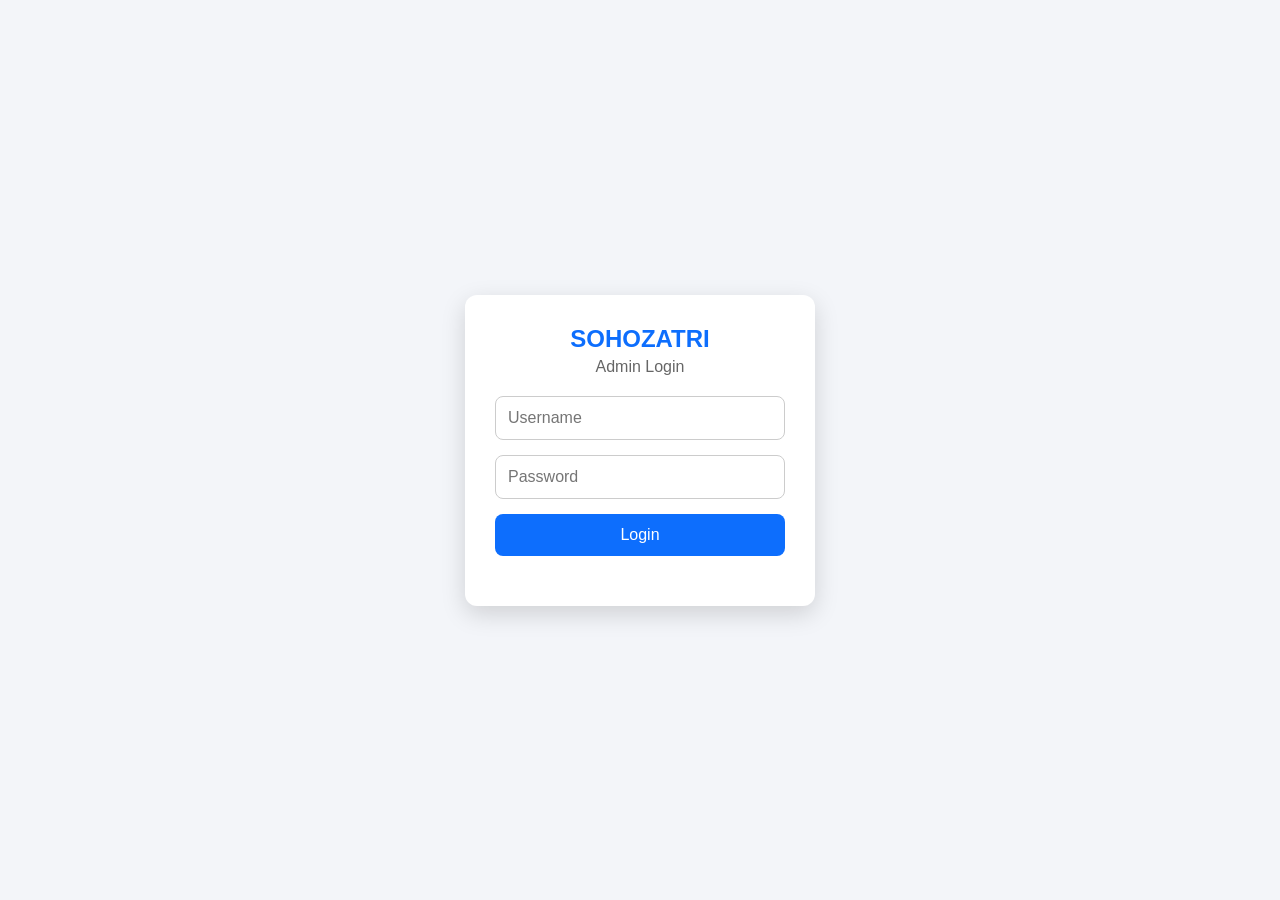
==== admin.html @ ab839cd4 "Add files via upload" ====
<!DOCTYPE html>
<html lang="en">
<head>
<meta charset="UTF-8">
<meta name="viewport" content="width=device-width, initial-scale=1.0">
<title>SOHOZATRI Admin Login</title>
<link rel="stylesheet" href="admin.css">
</head>
<body>

<div class="login-box">
    <h2>SOHOZATRI</h2>
    <p>Admin Login</p>

    <input type="text" id="username" placeholder="Username">

    <input type="password" id="password" placeholder="Password">

    <button onclick="login()">Login</button>

    <p id="msg"></p>
</div>

<script src="admin.js"></script>

</body>
</html>
---- admin.css ----
*{
margin:0;
padding:0;
box-sizing:border-box;
font-family:Arial, sans-serif;
}

body{
background:#f3f5f9;
display:flex;
justify-content:center;
align-items:center;
height:100vh;
}

.login-box{
background:#fff;
width:350px;
padding:30px;
border-radius:12px;
box-shadow:0 8px 25px rgba(0,0,0,.15);
}

h2{
text-align:center;
color:#0d6efd;
margin-bottom:5px;
}

.login-box p{
text-align:center;
margin-bottom:20px;
color:#666;
}

input{
width:100%;
padding:12px;
margin-bottom:15px;
border:1px solid #ccc;
border-radius:8px;
font-size:16px;
}

button{
width:100%;
padding:12px;
background:#0d6efd;
color:#fff;
border:none;
border-radius:8px;
font-size:16px;
cursor:pointer;
}

button:hover{
background:#0b5ed7;
}

#msg{
margin-top:15px;
font-weight:bold;
color:red;
}
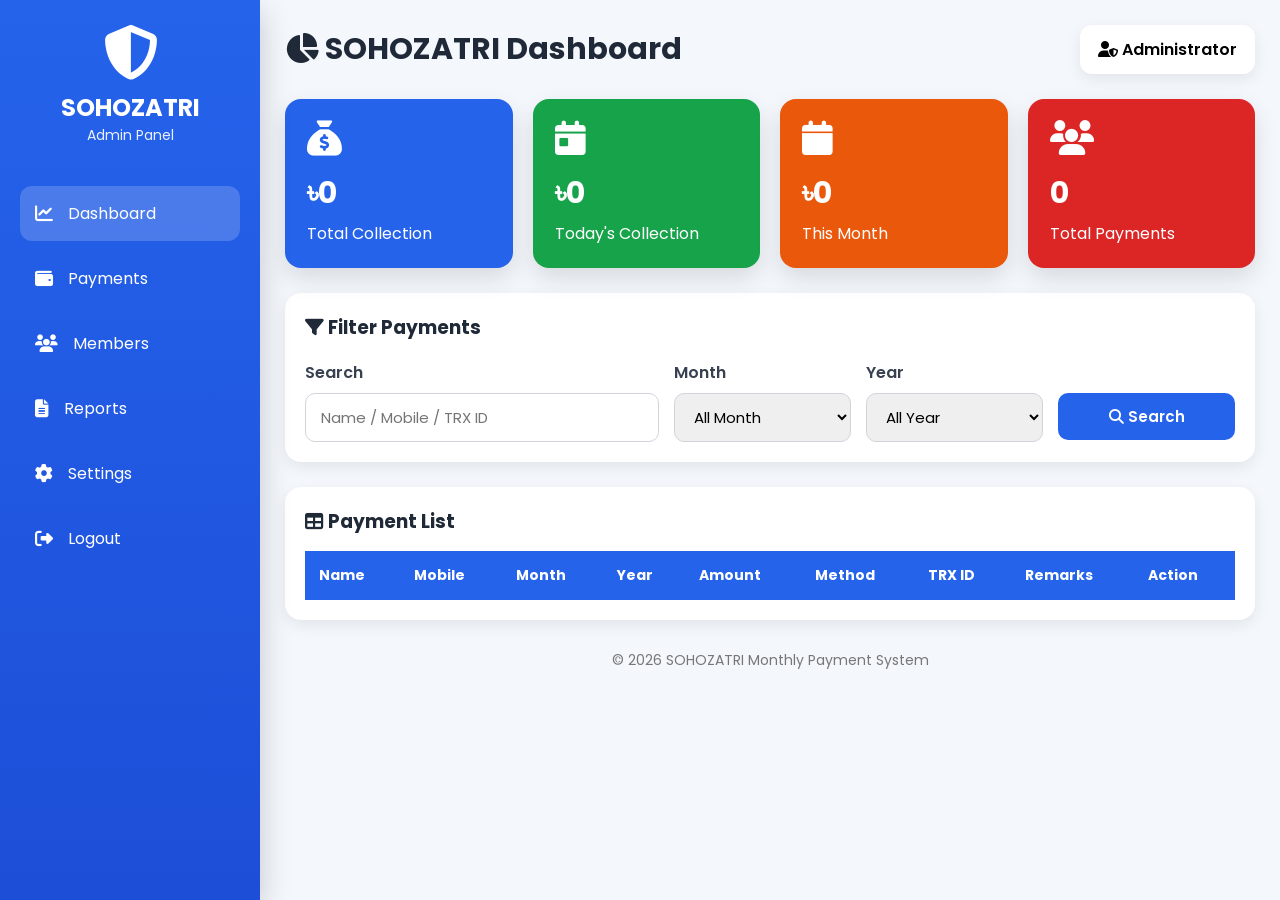
==== commit ec5f8358: "Add files via upload" ====
--- a/admin.html
+++ b/admin.html
@@ -1,27 +1,439 @@
 <!DOCTYPE html>
 <html lang="en">
+
 <head>
+
 <meta charset="UTF-8">
+
 <meta name="viewport" content="width=device-width, initial-scale=1.0">
-<title>SOHOZATRI Admin Login</title>
+
+<title>SOHOZATRI Admin Panel</title>
+
 <link rel="stylesheet" href="admin.css">
+
+<link rel="preconnect" href="https://fonts.googleapis.com">
+
+<link rel="preconnect" href="https://fonts.gstatic.com" crossorigin>
+
+<link href="https://fonts.googleapis.com/css2?family=Poppins:wght@300;400;500;600;700&display=swap" rel="stylesheet">
+
+<link rel="stylesheet"
+href="https://cdnjs.cloudflare.com/ajax/libs/font-awesome/6.5.2/css/all.min.css">
+
 </head>
+
 <body>
 
-<div class="login-box">
-    <h2>SOHOZATRI</h2>
-    <p>Admin Login</p>
-
-    <input type="text" id="username" placeholder="Username">
-
-    <input type="password" id="password" placeholder="Password">
-
-    <button onclick="login()">Login</button>
-
-    <p id="msg"></p>
+<div class="sidebar">
+
+<div class="logo">
+
+<i class="fa-solid fa-shield-halved"></i>
+
+<h2>SOHOZATRI</h2>
+
+<p>Admin Panel</p>
+
+</div>
+
+<ul>
+
+<li class="active">
+
+<i class="fa-solid fa-chart-line"></i>
+
+<span>Dashboard</span>
+
+</li>
+
+<li>
+
+<i class="fa-solid fa-wallet"></i>
+
+<span>Payments</span>
+
+</li>
+
+<li>
+
+<i class="fa-solid fa-users"></i>
+
+<span>Members</span>
+
+</li>
+
+<li>
+
+<i class="fa-solid fa-file-lines"></i>
+
+<span>Reports</span>
+
+</li>
+
+<li>
+
+<i class="fa-solid fa-gear"></i>
+
+<span>Settings</span>
+
+</li>
+
+<li id="logoutBtn">
+
+<i class="fa-solid fa-right-from-bracket"></i>
+
+<span>Logout</span>
+
+</li>
+
+</ul>
+
+</div>
+
+<div class="main">
+
+<header>
+
+<h1>
+
+<i class="fa-solid fa-chart-pie"></i>
+
+SOHOZATRI Dashboard
+
+</h1>
+
+<div class="admin-info">
+
+<i class="fa-solid fa-user-shield"></i>
+
+<span>Administrator</span>
+
+</div>
+
+</header>
+
+<div class="cards">
+
+<div class="card blue">
+
+<i class="fa-solid fa-sack-dollar"></i>
+
+<h2 id="totalCollection">৳0</h2>
+
+<p>Total Collection</p>
+
+</div>
+
+<div class="card green">
+
+<i class="fa-solid fa-calendar-day"></i>
+
+<h2 id="todayCollection">৳0</h2>
+
+<p>Today's Collection</p>
+
+</div>
+
+<div class="card orange">
+
+<i class="fa-solid fa-calendar"></i>
+
+<h2 id="monthCollection">৳0</h2>
+
+<p>This Month</p>
+
+</div>
+
+<div class="card red">
+
+<i class="fa-solid fa-users"></i>
+
+<h2 id="totalPayments">0</h2>
+
+<p>Total Payments</p>
+
+</div>
+
+</div>
+<!-- Filter Section -->
+
+<div class="filter-box">
+
+<h3>
+<i class="fa-solid fa-filter"></i>
+Filter Payments
+</h3>
+
+<div class="filter-grid">
+
+<div>
+
+<label>Search</label>
+
+<input type="text"
+id="searchInput"
+placeholder="Name / Mobile / TRX ID">
+
+</div>
+
+<div>
+
+<label>Month</label>
+
+<select id="monthFilter">
+
+<option value="">All Month</option>
+
+<option>January</option>
+<option>February</option>
+<option>March</option>
+<option>April</option>
+<option>May</option>
+<option>June</option>
+<option>July</option>
+<option>August</option>
+<option>September</option>
+<option>October</option>
+<option>November</option>
+<option>December</option>
+
+</select>
+
+</div>
+
+<div>
+
+<label>Year</label>
+
+<select id="yearFilter">
+
+<option value="">All Year</option>
+
+</select>
+
+</div>
+
+<div>
+
+<label>&nbsp;</label>
+
+<button id="searchBtn">
+
+<i class="fa-solid fa-magnifying-glass"></i>
+
+Search
+
+</button>
+
+</div>
+
+</div>
+
+</div>
+
+<!-- Payment Table -->
+
+<div class="table-box">
+
+<div class="table-header">
+
+<h3>
+
+<i class="fa-solid fa-table"></i>
+
+Payment List
+
+</h3>
+
+</div>
+
+<table>
+
+<thead>
+
+<tr>
+
+<th>Name</th>
+
+<th>Mobile</th>
+
+<th>Month</th>
+
+<th>Year</th>
+
+<th>Amount</th>
+
+<th>Method</th>
+
+<th>TRX ID</th>
+
+<th>Remarks</th>
+
+<th>Action</th>
+
+</tr>
+
+</thead>
+
+<tbody id="paymentTable">
+
+</tbody>
+
+</table>
+
+<div id="noData" class="no-data" style="display:none;">
+
+<i class="fa-solid fa-folder-open"></i>
+
+<p>No Payment Found</p>
+
+</div>
+
+</div>
+
+<!-- Edit Payment Modal -->
+
+<div class="modal" id="editModal">
+
+<div class="modal-content">
+
+<h2>
+
+<i class="fa-solid fa-pen-to-square"></i>
+
+Edit Payment
+
+</h2>
+
+<input type="hidden" id="editRow">
+
+<label>Name</label>
+<input type="text" id="editName">
+
+<label>Mobile</label>
+<input type="text" id="editMobile">
+
+<label>Amount</label>
+<input type="number" id="editAmount">
+
+<label>Remarks</label>
+<textarea id="editRemarks"></textarea>
+
+<div class="modal-buttons">
+
+<button id="updateBtn">
+
+<i class="fa-solid fa-floppy-disk"></i>
+
+Update
+
+</button>
+
+<button id="closeModal">
+
+<i class="fa-solid fa-xmark"></i>
+
+Cancel
+
+</button>
+
+</div>
+
+</div>
+
+</div>
+<!-- Loading -->
+
+<div id="loader" class="loader">
+
+    <div class="spinner"></div>
+
+    <p>Loading...</p>
+
+</div>
+
+<!-- Success / Error Popup -->
+
+<div id="popup" class="popup">
+
+    <div class="popup-content">
+
+        <div id="popupIcon" class="popup-icon">
+            ✓
+        </div>
+
+        <h2 id="popupTitle">Success</h2>
+
+        <p id="popupMessage">
+            Operation Completed Successfully.
+        </p>
+
+        <button id="popupClose" class="popup-btn">
+            OK
+        </button>
+
+    </div>
+
+</div>
+
+<!-- Delete Confirmation -->
+
+<div id="deleteModal" class="modal">
+
+    <div class="modal-content">
+
+        <h2>
+
+            <i class="fa-solid fa-trash-can"></i>
+
+            Delete Payment
+
+        </h2>
+
+        <p style="margin:20px 0">
+
+            Are you sure you want to delete this payment?
+
+        </p>
+
+        <div class="modal-buttons">
+
+            <button id="confirmDelete">
+
+                <i class="fa-solid fa-trash"></i>
+
+                Delete
+
+            </button>
+
+            <button id="cancelDelete">
+
+                <i class="fa-solid fa-xmark"></i>
+
+                Cancel
+
+            </button>
+
+        </div>
+
+    </div>
+
+</div>
+
+<footer>
+
+    <p>
+
+        © 2026 SOHOZATRI Monthly Payment System
+
+    </p>
+
+</footer>
+
 </div>
 
 <script src="admin.js"></script>
 
 </body>
+
 </html>
--- a/admin.css
+++ b/admin.css
@@ -1,64 +1,624 @@
+@import url('https://fonts.googleapis.com/css2?family=Poppins:wght@300;400;500;600;700&display=swap');
+
 *{
-margin:0;
-padding:0;
-box-sizing:border-box;
-font-family:Arial, sans-serif;
+    margin:0;
+    padding:0;
+    box-sizing:border-box;
+    font-family:'Poppins',sans-serif;
 }
 
 body{
-background:#f3f5f9;
-display:flex;
-justify-content:center;
-align-items:center;
-height:100vh;
-}
-
-.login-box{
-background:#fff;
-width:350px;
-padding:30px;
-border-radius:12px;
-box-shadow:0 8px 25px rgba(0,0,0,.15);
-}
-
-h2{
-text-align:center;
-color:#0d6efd;
-margin-bottom:5px;
-}
-
-.login-box p{
-text-align:center;
-margin-bottom:20px;
-color:#666;
-}
-
-input{
-width:100%;
-padding:12px;
-margin-bottom:15px;
-border:1px solid #ccc;
-border-radius:8px;
-font-size:16px;
-}
-
-button{
-width:100%;
-padding:12px;
-background:#0d6efd;
-color:#fff;
-border:none;
-border-radius:8px;
-font-size:16px;
-cursor:pointer;
-}
-
-button:hover{
-background:#0b5ed7;
-}
-
-#msg{
-margin-top:15px;
-font-weight:bold;
-color:red;
+    background:#f4f7fc;
+    display:flex;
+    min-height:100vh;
+}
+
+/* Sidebar */
+
+.sidebar{
+    width:260px;
+    background:linear-gradient(180deg,#2563eb,#1d4ed8);
+    color:#fff;
+    position:fixed;
+    left:0;
+    top:0;
+    bottom:0;
+    padding:25px 20px;
+    box-shadow:0 10px 30px rgba(0,0,0,.2);
+}
+
+.logo{
+    text-align:center;
+    margin-bottom:40px;
+}
+
+.logo i{
+    font-size:55px;
+    margin-bottom:10px;
+}
+
+.logo h2{
+    font-size:24px;
+    font-weight:700;
+}
+
+.logo p{
+    opacity:.9;
+    font-size:14px;
+}
+
+.sidebar ul{
+    list-style:none;
+}
+
+.sidebar ul li{
+    display:flex;
+    align-items:center;
+    gap:15px;
+    padding:15px;
+    margin-bottom:10px;
+    border-radius:12px;
+    cursor:pointer;
+    transition:.3s;
+}
+
+.sidebar ul li:hover,
+.sidebar ul li.active{
+    background:rgba(255,255,255,.18);
+}
+
+.sidebar ul li i{
+    font-size:18px;
+}
+
+/* Main */
+
+.main{
+    margin-left:260px;
+    width:calc(100% - 260px);
+    padding:25px;
+}
+
+/* Header */
+
+header{
+    display:flex;
+    justify-content:space-between;
+    align-items:center;
+    margin-bottom:25px;
+}
+
+header h1{
+    color:#1f2937;
+    font-size:30px;
+}
+
+.admin-info{
+    background:#fff;
+    padding:12px 18px;
+    border-radius:12px;
+    box-shadow:0 5px 15px rgba(0,0,0,.08);
+    font-weight:600;
+}
+
+/* Cards */
+
+.cards{
+    display:grid;
+    grid-template-columns:repeat(auto-fit,minmax(220px,1fr));
+    gap:20px;
+    margin-bottom:25px;
+}
+
+.card{
+    color:#fff;
+    padding:22px;
+    border-radius:16px;
+    box-shadow:0 10px 25px rgba(0,0,0,.12);
+    transition:.3s;
+}
+
+.card:hover{
+    transform:translateY(-5px);
+}
+
+.card i{
+    font-size:35px;
+    margin-bottom:15px;
+}
+
+.card h2{
+    font-size:30px;
+}
+
+.card p{
+    margin-top:5px;
+}
+
+.blue{
+    background:#2563eb;
+}
+
+.green{
+    background:#16a34a;
+}
+
+.orange{
+    background:#ea580c;
+}
+
+.red{
+    background:#dc2626;
+}
+/* ==========================
+   Filter Box
+========================== */
+
+.filter-box{
+    background:#fff;
+    padding:20px;
+    border-radius:16px;
+    box-shadow:0 5px 15px rgba(0,0,0,.08);
+    margin-bottom:25px;
+}
+
+.filter-box h3{
+    margin-bottom:18px;
+    color:#1f2937;
+}
+
+.filter-grid{
+    display:grid;
+    grid-template-columns:2fr 1fr 1fr 1fr;
+    gap:15px;
+}
+
+.filter-grid label{
+    display:block;
+    margin-bottom:8px;
+    font-weight:600;
+    color:#374151;
+}
+
+.filter-grid input,
+.filter-grid select{
+    width:100%;
+    padding:12px 15px;
+    border:1px solid #d1d5db;
+    border-radius:10px;
+    outline:none;
+    transition:.3s;
+    font-size:15px;
+}
+
+.filter-grid input:focus,
+.filter-grid select:focus{
+    border-color:#2563eb;
+    box-shadow:0 0 0 3px rgba(37,99,235,.15);
+}
+
+.filter-grid button{
+    width:100%;
+    padding:12px;
+    border:none;
+    border-radius:10px;
+    background:#2563eb;
+    color:#fff;
+    font-size:15px;
+    font-weight:600;
+    cursor:pointer;
+    transition:.3s;
+}
+
+.filter-grid button:hover{
+    background:#1d4ed8;
+}
+
+/* ==========================
+   Table
+========================== */
+
+.table-box{
+    background:#fff;
+    border-radius:16px;
+    padding:20px;
+    box-shadow:0 5px 15px rgba(0,0,0,.08);
+    overflow:auto;
+}
+
+.table-header{
+    display:flex;
+    justify-content:space-between;
+    align-items:center;
+    margin-bottom:15px;
+}
+
+.table-header h3{
+    color:#1f2937;
+}
+
+table{
+    width:100%;
+    border-collapse:collapse;
+}
+
+table th{
+    background:#2563eb;
+    color:#fff;
+    padding:14px;
+    text-align:left;
+    font-size:14px;
+}
+
+table td{
+    padding:14px;
+    border-bottom:1px solid #eee;
+    font-size:14px;
+}
+
+table tbody tr:hover{
+    background:#f9fafb;
+}
+
+.action-btn{
+    border:none;
+    padding:8px 12px;
+    border-radius:8px;
+    cursor:pointer;
+    color:#fff;
+    margin-right:5px;
+}
+
+.edit-btn{
+    background:#16a34a;
+}
+
+.delete-btn{
+    background:#dc2626;
+}
+
+.view-btn{
+    background:#2563eb;
+}
+
+/* ==========================
+   No Data
+========================== */
+
+.no-data{
+    text-align:center;
+    padding:50px 20px;
+    color:#777;
+}
+
+.no-data i{
+    font-size:60px;
+    color:#2563eb;
+    margin-bottom:15px;
+}
+
+.no-data p{
+    font-size:18px;
+}
+/* ==========================
+   Edit / Delete Modal
+========================== */
+
+.modal{
+    display:none;
+    position:fixed;
+    inset:0;
+    background:rgba(0,0,0,.5);
+    justify-content:center;
+    align-items:center;
+    z-index:9999;
+}
+
+.modal-content{
+    width:90%;
+    max-width:450px;
+    background:#fff;
+    border-radius:18px;
+    padding:25px;
+    animation:popup .3s ease;
+}
+
+@keyframes popup{
+
+    from{
+        transform:scale(.8);
+        opacity:0;
+    }
+
+    to{
+        transform:scale(1);
+        opacity:1;
+    }
+
+}
+
+.modal-content h2{
+    margin-bottom:20px;
+    color:#1f2937;
+}
+
+.modal-content label{
+    display:block;
+    margin-top:12px;
+    margin-bottom:6px;
+    font-weight:600;
+}
+
+.modal-content input,
+.modal-content textarea{
+
+    width:100%;
+    padding:12px;
+    border:1px solid #ddd;
+    border-radius:10px;
+    outline:none;
+    margin-bottom:12px;
+
+}
+
+.modal-content textarea{
+
+    resize:none;
+    min-height:90px;
+
+}
+
+.modal-buttons{
+
+    display:flex;
+    gap:10px;
+    margin-top:15px;
+
+}
+
+.modal-buttons button{
+
+    flex:1;
+    border:none;
+    padding:12px;
+    border-radius:10px;
+    cursor:pointer;
+    color:#fff;
+    font-weight:600;
+
+}
+
+#updateBtn{
+
+    background:#16a34a;
+
+}
+
+#closeModal,
+#cancelDelete{
+
+    background:#6b7280;
+
+}
+
+#confirmDelete{
+
+    background:#dc2626;
+
+}
+
+/* ==========================
+   Success Popup
+========================== */
+
+.popup{
+
+    position:fixed;
+    inset:0;
+    display:none;
+    justify-content:center;
+    align-items:center;
+    background:rgba(0,0,0,.45);
+    z-index:10000;
+
+}
+
+.popup-content{
+
+    width:90%;
+    max-width:350px;
+    background:#fff;
+    padding:30px;
+    border-radius:20px;
+    text-align:center;
+    animation:popup .3s ease;
+
+}
+
+.popup-icon{
+
+    width:80px;
+    height:80px;
+    margin:auto;
+    border-radius:50%;
+    background:#16a34a;
+    color:#fff;
+    display:flex;
+    justify-content:center;
+    align-items:center;
+    font-size:38px;
+    margin-bottom:20px;
+
+}
+
+.popup-btn{
+
+    width:100%;
+    margin-top:20px;
+    padding:12px;
+    border:none;
+    border-radius:10px;
+    background:#2563eb;
+    color:#fff;
+    cursor:pointer;
+    font-size:15px;
+
+}
+
+/* ==========================
+   Loader
+========================== */
+
+.loader{
+
+    position:fixed;
+    inset:0;
+    display:none;
+    justify-content:center;
+    align-items:center;
+    flex-direction:column;
+    background:rgba(255,255,255,.9);
+    z-index:10001;
+
+}
+
+.spinner{
+
+    width:70px;
+    height:70px;
+    border:6px solid #ddd;
+    border-top:6px solid #2563eb;
+    border-radius:50%;
+    animation:spin .8s linear infinite;
+
+}
+
+.loader p{
+
+    margin-top:15px;
+    font-weight:600;
+
+}
+
+@keyframes spin{
+
+    to{
+        transform:rotate(360deg);
+    }
+
+}
+
+/* ==========================
+   Footer
+========================== */
+
+footer{
+
+    margin-top:30px;
+    text-align:center;
+    color:#777;
+    font-size:14px;
+
+}
+
+/* ==========================
+   Scrollbar
+========================== */
+
+::-webkit-scrollbar{
+
+    width:8px;
+    height:8px;
+
+}
+
+::-webkit-scrollbar-thumb{
+
+    background:#2563eb;
+    border-radius:20px;
+
+}
+
+/* ==========================
+   Responsive
+========================== */
+
+@media(max-width:900px){
+
+    .sidebar{
+
+        width:80px;
+
+    }
+
+    .sidebar .logo h2,
+    .sidebar .logo p,
+    .sidebar li span{
+
+        display:none;
+
+    }
+
+    .main{
+
+        margin-left:80px;
+        width:calc(100% - 80px);
+
+    }
+
+}
+
+@media(max-width:768px){
+
+    .filter-grid{
+
+        grid-template-columns:1fr;
+
+    }
+
+    .cards{
+
+        grid-template-columns:1fr;
+
+    }
+
+    header{
+
+        flex-direction:column;
+        gap:15px;
+        align-items:flex-start;
+
+    }
+
+}
+
+@media(max-width:480px){
+
+    .main{
+
+        margin-left:0;
+        width:100%;
+        padding:15px;
+
+    }
+
+    .sidebar{
+
+        display:none;
+
+    }
+
+    table{
+
+        font-size:13px;
+
+    }
+
+    table th,
+    table td{
+
+        padding:10px;
+
+    }
+
 }
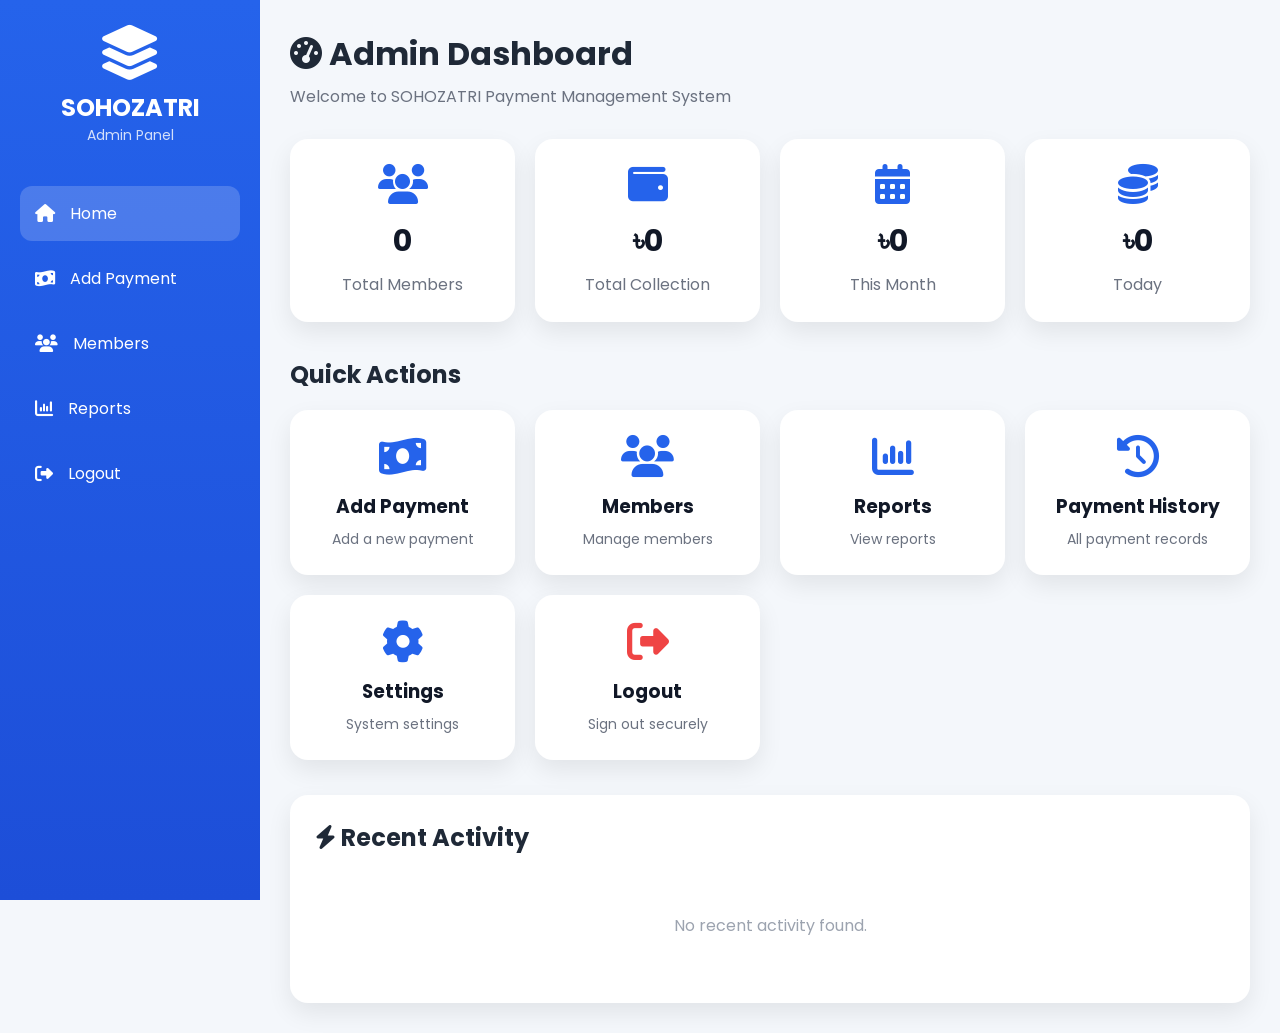
==== commit a8e00553: "Add files via upload" ====
--- a/admin.html
+++ b/admin.html
@@ -24,11 +24,13 @@
 
 <body>
 
+<!-- Sidebar -->
+
 <div class="sidebar">
 
 <div class="logo">
 
-<i class="fa-solid fa-shield-halved"></i>
+<i class="fa-solid fa-layer-group"></i>
 
 <h2>SOHOZATRI</h2>
 
@@ -40,309 +42,179 @@
 
 <li class="active">
 
-<i class="fa-solid fa-chart-line"></i>
-
-<span>Dashboard</span>
-
-</li>
-
-<li>
+<i class="fa-solid fa-house"></i>
+
+<span>Home</span>
+
+</li>
+
+<li onclick="location.href='index.html'">
+
+<i class="fa-solid fa-money-bill-wave"></i>
+
+<span>Add Payment</span>
+
+</li>
+
+<li onclick="location.href='member.html'">
+
+<i class="fa-solid fa-users"></i>
+
+<span>Members</span>
+
+</li>
+
+<li onclick="location.href='dashboard.html'">
+
+<i class="fa-solid fa-chart-column"></i>
+
+<span>Reports</span>
+
+</li>
+
+<li id="logoutBtn">
+
+<i class="fa-solid fa-right-from-bracket"></i>
+
+<span>Logout</span>
+
+</li>
+
+</ul>
+
+</div>
+
+<!-- Main -->
+
+<div class="main">
+
+<header>
+
+<h1>
+
+<i class="fa-solid fa-gauge-high"></i>
+
+Admin Dashboard
+
+</h1>
+
+<p>Welcome to SOHOZATRI Payment Management System</p>
+
+</header>
+
+<!-- Summary Cards -->
+
+<div class="cards">
+
+<div class="card">
+
+<i class="fa-solid fa-users"></i>
+
+<h2 id="totalMembers">0</h2>
+
+<p>Total Members</p>
+
+</div>
+
+<div class="card">
 
 <i class="fa-solid fa-wallet"></i>
 
-<span>Payments</span>
-
-</li>
-
-<li>
-
-<i class="fa-solid fa-users"></i>
-
-<span>Members</span>
-
-</li>
-
-<li>
-
-<i class="fa-solid fa-file-lines"></i>
-
-<span>Reports</span>
-
-</li>
-
-<li>
-
-<i class="fa-solid fa-gear"></i>
-
-<span>Settings</span>
-
-</li>
-
-<li id="logoutBtn">
-
-<i class="fa-solid fa-right-from-bracket"></i>
-
-<span>Logout</span>
-
-</li>
-
-</ul>
-
-</div>
-
-<div class="main">
-
-<header>
-
-<h1>
-
-<i class="fa-solid fa-chart-pie"></i>
-
-SOHOZATRI Dashboard
-
-</h1>
-
-<div class="admin-info">
-
-<i class="fa-solid fa-user-shield"></i>
-
-<span>Administrator</span>
-
-</div>
-
-</header>
-
-<div class="cards">
-
-<div class="card blue">
-
-<i class="fa-solid fa-sack-dollar"></i>
-
 <h2 id="totalCollection">৳0</h2>
 
 <p>Total Collection</p>
 
 </div>
 
-<div class="card green">
-
-<i class="fa-solid fa-calendar-day"></i>
+<div class="card">
+
+<i class="fa-solid fa-calendar-days"></i>
+
+<h2 id="monthlyCollection">৳0</h2>
+
+<p>This Month</p>
+
+</div>
+
+<div class="card">
+
+<i class="fa-solid fa-coins"></i>
 
 <h2 id="todayCollection">৳0</h2>
 
-<p>Today's Collection</p>
-
-</div>
-
-<div class="card orange">
-
-<i class="fa-solid fa-calendar"></i>
-
-<h2 id="monthCollection">৳0</h2>
-
-<p>This Month</p>
-
-</div>
-
-<div class="card red">
-
-<i class="fa-solid fa-users"></i>
-
-<h2 id="totalPayments">0</h2>
-
-<p>Total Payments</p>
-
-</div>
-
-</div>
-<!-- Filter Section -->
-
-<div class="filter-box">
-
-<h3>
-<i class="fa-solid fa-filter"></i>
-Filter Payments
-</h3>
-
-<div class="filter-grid">
-
-<div>
-
-<label>Search</label>
-
-<input type="text"
-id="searchInput"
-placeholder="Name / Mobile / TRX ID">
-
-</div>
-
-<div>
-
-<label>Month</label>
-
-<select id="monthFilter">
-
-<option value="">All Month</option>
-
-<option>January</option>
-<option>February</option>
-<option>March</option>
-<option>April</option>
-<option>May</option>
-<option>June</option>
-<option>July</option>
-<option>August</option>
-<option>September</option>
-<option>October</option>
-<option>November</option>
-<option>December</option>
-
-</select>
-
-</div>
-
-<div>
-
-<label>Year</label>
-
-<select id="yearFilter">
-
-<option value="">All Year</option>
-
-</select>
-
-</div>
-
-<div>
-
-<label>&nbsp;</label>
-
-<button id="searchBtn">
-
-<i class="fa-solid fa-magnifying-glass"></i>
-
-Search
-
-</button>
-
-</div>
-
-</div>
-
-</div>
-
-<!-- Payment Table -->
-
-<div class="table-box">
-
-<div class="table-header">
-
-<h3>
-
-<i class="fa-solid fa-table"></i>
-
-Payment List
-
-</h3>
-
-</div>
-
-<table>
-
-<thead>
-
-<tr>
-
-<th>Name</th>
-
-<th>Mobile</th>
-
-<th>Month</th>
-
-<th>Year</th>
-
-<th>Amount</th>
-
-<th>Method</th>
-
-<th>TRX ID</th>
-
-<th>Remarks</th>
-
-<th>Action</th>
-
-</tr>
-
-</thead>
-
-<tbody id="paymentTable">
-
-</tbody>
-
-</table>
-
-<div id="noData" class="no-data" style="display:none;">
-
-<i class="fa-solid fa-folder-open"></i>
-
-<p>No Payment Found</p>
-
-</div>
-
-</div>
-
-<!-- Edit Payment Modal -->
-
-<div class="modal" id="editModal">
-
-<div class="modal-content">
-
-<h2>
-
-<i class="fa-solid fa-pen-to-square"></i>
-
-Edit Payment
-
-</h2>
-
-<input type="hidden" id="editRow">
-
-<label>Name</label>
-<input type="text" id="editName">
-
-<label>Mobile</label>
-<input type="text" id="editMobile">
-
-<label>Amount</label>
-<input type="number" id="editAmount">
-
-<label>Remarks</label>
-<textarea id="editRemarks"></textarea>
-
-<div class="modal-buttons">
-
-<button id="updateBtn">
-
-<i class="fa-solid fa-floppy-disk"></i>
-
-Update
-
-</button>
-
-<button id="closeModal">
-
-<i class="fa-solid fa-xmark"></i>
-
-Cancel
-
-</button>
-
-</div>
-
-</div>
-
-</div>
-<!-- Loading -->
+<p>Today</p>
+
+</div>
+
+</div>
+<!-- Quick Actions -->
+
+<div class="quick-actions">
+
+    <h2>Quick Actions</h2>
+
+    <div class="action-grid">
+
+        <div class="action-card" onclick="location.href='index.html'">
+            <i class="fa-solid fa-money-bill-wave"></i>
+            <h3>Add Payment</h3>
+            <p>Add a new payment</p>
+        </div>
+
+        <div class="action-card" onclick="location.href='member.html'">
+            <i class="fa-solid fa-users"></i>
+            <h3>Members</h3>
+            <p>Manage members</p>
+        </div>
+
+        <div class="action-card" onclick="location.href='dashboard.html'">
+            <i class="fa-solid fa-chart-column"></i>
+            <h3>Reports</h3>
+            <p>View reports</p>
+        </div>
+
+        <div class="action-card" onclick="location.href='dashboard.html'">
+            <i class="fa-solid fa-clock-rotate-left"></i>
+            <h3>Payment History</h3>
+            <p>All payment records</p>
+        </div>
+
+        <div class="action-card" onclick="location.href='settings.html'">
+            <i class="fa-solid fa-gear"></i>
+            <h3>Settings</h3>
+            <p>System settings</p>
+        </div>
+
+        <div class="action-card logout-card" id="logoutCard">
+            <i class="fa-solid fa-right-from-bracket"></i>
+            <h3>Logout</h3>
+            <p>Sign out securely</p>
+        </div>
+
+    </div>
+
+</div>
+
+<!-- Recent Activity -->
+
+<div class="recent-box">
+
+    <h2>
+        <i class="fa-solid fa-bolt"></i>
+        Recent Activity
+    </h2>
+
+    <div id="recentActivity">
+
+        <p class="empty">
+            No recent activity found.
+        </p>
+
+    </div>
+
+</div>
+
+<!-- Loader -->
 
 <div id="loader" class="loader">
 
@@ -352,88 +224,9 @@
 
 </div>
 
-<!-- Success / Error Popup -->
-
-<div id="popup" class="popup">
-
-    <div class="popup-content">
-
-        <div id="popupIcon" class="popup-icon">
-            ✓
-        </div>
-
-        <h2 id="popupTitle">Success</h2>
-
-        <p id="popupMessage">
-            Operation Completed Successfully.
-        </p>
-
-        <button id="popupClose" class="popup-btn">
-            OK
-        </button>
-
-    </div>
-
-</div>
-
-<!-- Delete Confirmation -->
-
-<div id="deleteModal" class="modal">
-
-    <div class="modal-content">
-
-        <h2>
-
-            <i class="fa-solid fa-trash-can"></i>
-
-            Delete Payment
-
-        </h2>
-
-        <p style="margin:20px 0">
-
-            Are you sure you want to delete this payment?
-
-        </p>
-
-        <div class="modal-buttons">
-
-            <button id="confirmDelete">
-
-                <i class="fa-solid fa-trash"></i>
-
-                Delete
-
-            </button>
-
-            <button id="cancelDelete">
-
-                <i class="fa-solid fa-xmark"></i>
-
-                Cancel
-
-            </button>
-
-        </div>
-
-    </div>
-
-</div>
-
-<footer>
-
-    <p>
-
-        © 2026 SOHOZATRI Monthly Payment System
-
-    </p>
-
-</footer>
-
-</div>
-
 <script src="admin.js"></script>
 
+</div>
+
 </body>
-
 </html>
--- a/admin.css
+++ b/admin.css
@@ -1,3 +1,7 @@
+/* ==========================
+   ADMIN PANEL CSS - Part 1
+========================== */
+
 @import url('https://fonts.googleapis.com/css2?family=Poppins:wght@300;400;500;600;700&display=swap');
 
 *{
@@ -8,23 +12,21 @@
 }
 
 body{
-    background:#f4f7fc;
+    background:#f4f7fb;
     display:flex;
-    min-height:100vh;
 }
 
 /* Sidebar */
 
 .sidebar{
     width:260px;
+    height:100vh;
     background:linear-gradient(180deg,#2563eb,#1d4ed8);
-    color:#fff;
     position:fixed;
     left:0;
     top:0;
-    bottom:0;
+    color:#fff;
     padding:25px 20px;
-    box-shadow:0 10px 30px rgba(0,0,0,.2);
 }
 
 .logo{
@@ -39,19 +41,18 @@
 
 .logo h2{
     font-size:24px;
-    font-weight:700;
 }
 
 .logo p{
-    opacity:.9;
     font-size:14px;
+    opacity:.8;
 }
 
 .sidebar ul{
     list-style:none;
 }
 
-.sidebar ul li{
+.sidebar li{
     display:flex;
     align-items:center;
     gap:15px;
@@ -62,12 +63,12 @@
     transition:.3s;
 }
 
-.sidebar ul li:hover,
-.sidebar ul li.active{
+.sidebar li:hover,
+.sidebar li.active{
     background:rgba(255,255,255,.18);
 }
 
-.sidebar ul li i{
+.sidebar li i{
     font-size:18px;
 }
 
@@ -76,393 +77,131 @@
 .main{
     margin-left:260px;
     width:calc(100% - 260px);
-    padding:25px;
-}
-
-/* Header */
-
-header{
-    display:flex;
-    justify-content:space-between;
-    align-items:center;
-    margin-bottom:25px;
+    padding:30px;
 }
 
 header h1{
-    color:#1f2937;
-    font-size:30px;
-}
-
-.admin-info{
-    background:#fff;
-    padding:12px 18px;
-    border-radius:12px;
-    box-shadow:0 5px 15px rgba(0,0,0,.08);
-    font-weight:600;
-}
-
-/* Cards */
+    font-size:32px;
+    color:#1f2937;
+}
+
+header p{
+    color:#6b7280;
+    margin-top:6px;
+}
+
+/* Summary Cards */
 
 .cards{
+    margin-top:30px;
     display:grid;
     grid-template-columns:repeat(auto-fit,minmax(220px,1fr));
     gap:20px;
-    margin-bottom:25px;
 }
 
 .card{
-    color:#fff;
-    padding:22px;
-    border-radius:16px;
-    box-shadow:0 10px 25px rgba(0,0,0,.12);
-    transition:.3s;
-}
-
-.card:hover{
-    transform:translateY(-5px);
-}
-
-.card i{
-    font-size:35px;
-    margin-bottom:15px;
-}
-
-.card h2{
-    font-size:30px;
-}
-
-.card p{
-    margin-top:5px;
-}
-
-.blue{
-    background:#2563eb;
-}
-
-.green{
-    background:#16a34a;
-}
-
-.orange{
-    background:#ea580c;
-}
-
-.red{
-    background:#dc2626;
-}
-/* ==========================
-   Filter Box
-========================== */
-
-.filter-box{
-    background:#fff;
-    padding:20px;
-    border-radius:16px;
-    box-shadow:0 5px 15px rgba(0,0,0,.08);
-    margin-bottom:25px;
-}
-
-.filter-box h3{
-    margin-bottom:18px;
-    color:#1f2937;
-}
-
-.filter-grid{
-    display:grid;
-    grid-template-columns:2fr 1fr 1fr 1fr;
-    gap:15px;
-}
-
-.filter-grid label{
-    display:block;
-    margin-bottom:8px;
-    font-weight:600;
-    color:#374151;
-}
-
-.filter-grid input,
-.filter-grid select{
-    width:100%;
-    padding:12px 15px;
-    border:1px solid #d1d5db;
-    border-radius:10px;
-    outline:none;
-    transition:.3s;
-    font-size:15px;
-}
-
-.filter-grid input:focus,
-.filter-grid select:focus{
-    border-color:#2563eb;
-    box-shadow:0 0 0 3px rgba(37,99,235,.15);
-}
-
-.filter-grid button{
-    width:100%;
-    padding:12px;
-    border:none;
-    border-radius:10px;
-    background:#2563eb;
-    color:#fff;
-    font-size:15px;
-    font-weight:600;
-    cursor:pointer;
-    transition:.3s;
-}
-
-.filter-grid button:hover{
-    background:#1d4ed8;
-}
-
-/* ==========================
-   Table
-========================== */
-
-.table-box{
-    background:#fff;
-    border-radius:16px;
-    padding:20px;
-    box-shadow:0 5px 15px rgba(0,0,0,.08);
-    overflow:auto;
-}
-
-.table-header{
-    display:flex;
-    justify-content:space-between;
-    align-items:center;
-    margin-bottom:15px;
-}
-
-.table-header h3{
-    color:#1f2937;
-}
-
-table{
-    width:100%;
-    border-collapse:collapse;
-}
-
-table th{
-    background:#2563eb;
-    color:#fff;
-    padding:14px;
-    text-align:left;
-    font-size:14px;
-}
-
-table td{
-    padding:14px;
-    border-bottom:1px solid #eee;
-    font-size:14px;
-}
-
-table tbody tr:hover{
-    background:#f9fafb;
-}
-
-.action-btn{
-    border:none;
-    padding:8px 12px;
-    border-radius:8px;
-    cursor:pointer;
-    color:#fff;
-    margin-right:5px;
-}
-
-.edit-btn{
-    background:#16a34a;
-}
-
-.delete-btn{
-    background:#dc2626;
-}
-
-.view-btn{
-    background:#2563eb;
-}
-
-/* ==========================
-   No Data
-========================== */
-
-.no-data{
-    text-align:center;
-    padding:50px 20px;
-    color:#777;
-}
-
-.no-data i{
-    font-size:60px;
-    color:#2563eb;
-    margin-bottom:15px;
-}
-
-.no-data p{
-    font-size:18px;
-}
-/* ==========================
-   Edit / Delete Modal
-========================== */
-
-.modal{
-    display:none;
-    position:fixed;
-    inset:0;
-    background:rgba(0,0,0,.5);
-    justify-content:center;
-    align-items:center;
-    z-index:9999;
-}
-
-.modal-content{
-    width:90%;
-    max-width:450px;
     background:#fff;
     border-radius:18px;
     padding:25px;
-    animation:popup .3s ease;
-}
-
-@keyframes popup{
-
-    from{
-        transform:scale(.8);
-        opacity:0;
-    }
-
-    to{
-        transform:scale(1);
-        opacity:1;
-    }
-
-}
-
-.modal-content h2{
-    margin-bottom:20px;
-    color:#1f2937;
-}
-
-.modal-content label{
-    display:block;
-    margin-top:12px;
-    margin-bottom:6px;
-    font-weight:600;
-}
-
-.modal-content input,
-.modal-content textarea{
-
-    width:100%;
-    padding:12px;
-    border:1px solid #ddd;
-    border-radius:10px;
-    outline:none;
-    margin-bottom:12px;
-
-}
-
-.modal-content textarea{
-
-    resize:none;
-    min-height:90px;
-
-}
-
-.modal-buttons{
-
-    display:flex;
-    gap:10px;
-    margin-top:15px;
-
-}
-
-.modal-buttons button{
-
-    flex:1;
-    border:none;
-    padding:12px;
-    border-radius:10px;
+    text-align:center;
+    box-shadow:0 10px 25px rgba(0,0,0,.08);
+    transition:.3s;
+}
+
+.card:hover{
+    transform:translateY(-5px);
+}
+
+.card i{
+    font-size:40px;
+    color:#2563eb;
+    margin-bottom:15px;
+}
+
+.card h2{
+    font-size:30px;
+    color:#111827;
+}
+
+.card p{
+    margin-top:8px;
+    color:#6b7280;
+}
+/* ==========================
+   Quick Actions
+========================== */
+
+.quick-actions{
+    margin-top:35px;
+}
+
+.quick-actions h2{
+    color:#1f2937;
+    margin-bottom:18px;
+}
+
+.action-grid{
+    display:grid;
+    grid-template-columns:repeat(auto-fit,minmax(220px,1fr));
+    gap:20px;
+}
+
+.action-card{
+    background:#fff;
+    border-radius:18px;
+    padding:25px;
+    text-align:center;
     cursor:pointer;
-    color:#fff;
-    font-weight:600;
-
-}
-
-#updateBtn{
-
-    background:#16a34a;
-
-}
-
-#closeModal,
-#cancelDelete{
-
-    background:#6b7280;
-
-}
-
-#confirmDelete{
-
-    background:#dc2626;
-
-}
-
-/* ==========================
-   Success Popup
-========================== */
-
-.popup{
-
-    position:fixed;
-    inset:0;
-    display:none;
-    justify-content:center;
-    align-items:center;
-    background:rgba(0,0,0,.45);
-    z-index:10000;
-
-}
-
-.popup-content{
-
-    width:90%;
-    max-width:350px;
+    transition:.3s;
+    box-shadow:0 10px 25px rgba(0,0,0,.08);
+}
+
+.action-card:hover{
+    transform:translateY(-6px);
+    box-shadow:0 15px 30px rgba(37,99,235,.18);
+}
+
+.action-card i{
+    font-size:42px;
+    color:#2563eb;
+    margin-bottom:15px;
+}
+
+.action-card h3{
+    color:#111827;
+    margin-bottom:8px;
+}
+
+.action-card p{
+    color:#6b7280;
+    font-size:14px;
+}
+
+.logout-card i{
+    color:#ef4444;
+}
+
+/* ==========================
+   Recent Activity
+========================== */
+
+.recent-box{
+    margin-top:35px;
     background:#fff;
-    padding:30px;
-    border-radius:20px;
-    text-align:center;
-    animation:popup .3s ease;
-
-}
-
-.popup-icon{
-
-    width:80px;
-    height:80px;
-    margin:auto;
-    border-radius:50%;
-    background:#16a34a;
-    color:#fff;
-    display:flex;
-    justify-content:center;
-    align-items:center;
-    font-size:38px;
-    margin-bottom:20px;
-
-}
-
-.popup-btn{
-
-    width:100%;
-    margin-top:20px;
-    padding:12px;
-    border:none;
-    border-radius:10px;
-    background:#2563eb;
-    color:#fff;
-    cursor:pointer;
-    font-size:15px;
-
+    border-radius:18px;
+    padding:25px;
+    box-shadow:0 10px 25px rgba(0,0,0,.08);
+}
+
+.recent-box h2{
+    color:#1f2937;
+    margin-bottom:18px;
+}
+
+.empty{
+    text-align:center;
+    color:#9ca3af;
+    padding:40px 0;
 }
 
 /* ==========================
@@ -470,155 +209,87 @@
 ========================== */
 
 .loader{
-
     position:fixed;
     inset:0;
     display:none;
     justify-content:center;
     align-items:center;
     flex-direction:column;
-    background:rgba(255,255,255,.9);
-    z-index:10001;
-
+    background:rgba(255,255,255,.85);
+    z-index:9999;
 }
 
 .spinner{
-
-    width:70px;
-    height:70px;
-    border:6px solid #ddd;
+    width:65px;
+    height:65px;
+    border:6px solid #e5e7eb;
     border-top:6px solid #2563eb;
     border-radius:50%;
     animation:spin .8s linear infinite;
-
 }
 
 .loader p{
-
     margin-top:15px;
     font-weight:600;
-
+    color:#374151;
 }
 
 @keyframes spin{
-
-    to{
+    100%{
         transform:rotate(360deg);
     }
-
-}
-
-/* ==========================
-   Footer
-========================== */
-
-footer{
-
-    margin-top:30px;
-    text-align:center;
-    color:#777;
-    font-size:14px;
-
-}
-
-/* ==========================
-   Scrollbar
-========================== */
-
-::-webkit-scrollbar{
-
-    width:8px;
-    height:8px;
-
-}
-
-::-webkit-scrollbar-thumb{
-
-    background:#2563eb;
-    border-radius:20px;
-
 }
 
 /* ==========================
    Responsive
 ========================== */
 
-@media(max-width:900px){
+@media(max-width:768px){
+
+    body{
+        display:block;
+    }
 
     .sidebar{
-
-        width:80px;
-
-    }
-
-    .sidebar .logo h2,
-    .sidebar .logo p,
-    .sidebar li span{
-
         display:none;
-
     }
 
     .main{
-
-        margin-left:80px;
-        width:calc(100% - 80px);
-
-    }
-
-}
-
-@media(max-width:768px){
-
-    .filter-grid{
-
+        width:100%;
+        margin-left:0;
+        padding:15px;
+    }
+
+    .cards{
         grid-template-columns:1fr;
-
-    }
-
-    .cards{
-
+    }
+
+    .action-grid{
         grid-template-columns:1fr;
-
-    }
-
-    header{
-
-        flex-direction:column;
-        gap:15px;
-        align-items:flex-start;
-
-    }
-
-}
-
-@media(max-width:480px){
-
-    .main{
-
-        margin-left:0;
-        width:100%;
-        padding:15px;
-
-    }
-
-    .sidebar{
-
-        display:none;
-
-    }
-
-    table{
-
-        font-size:13px;
-
-    }
-
-    table th,
-    table td{
-
-        padding:10px;
-
-    }
-
+    }
+
+    header h1{
+        font-size:26px;
+    }
+
+    .card h2{
+        font-size:26px;
+    }
+
+}
+.activity-item{
+    padding:12px 0;
+    border-bottom:1px solid #eee;
+}
+
+.activity-item:last-child{
+    border-bottom:none;
+}
+
+.activity-item strong{
+    color:#1f2937;
+}
+
+.activity-item small{
+    color:#6b7280;
 }
